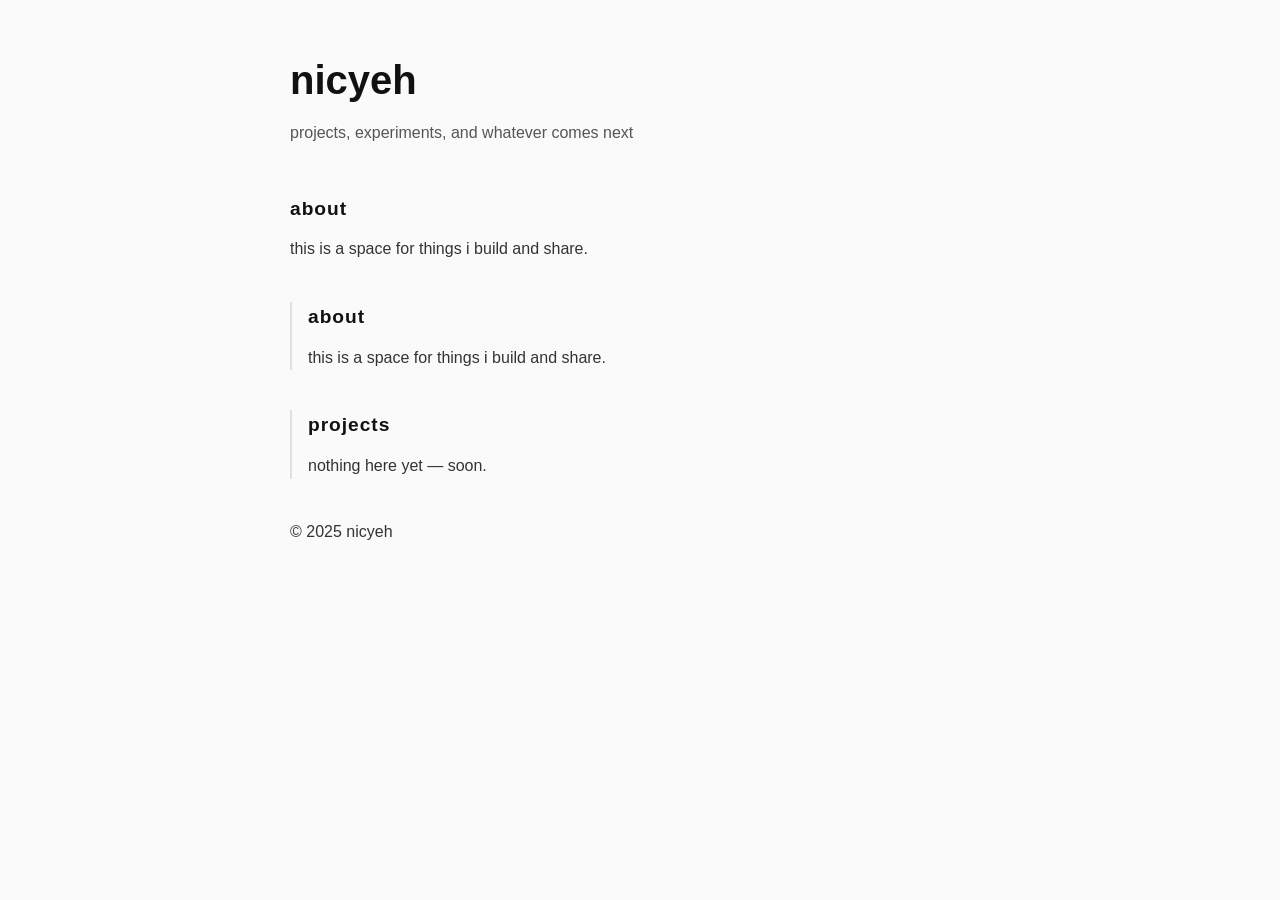
==== index.html @ dfdf0b5d "publish-ready" ====
<!DOCTYPE html>
<html lang="en">
  <head>
    <meta charset="UTF-8" />
    <meta name="viewport" content="width=device-width, initial-scale=1.0" />
    <title>nicyeh</title>
    <link rel="stylesheet" href="style.css" />
  </head>

  <body>
  <header>
  <h1 class="site-title">nicyeh</h1>
  <p class="tagline">projects, experiments, and whatever comes next</p>
</header>

  <main>
    <section>
      <h2>about</h2>
      <p>
        this is a space for things i build and share.
      </p>
    </section>

    <section class="block">
  <h2>about</h2>
  <p>
    this is a space for things i build and share.
  </p>
</section>

<section class="block">
  <h2>projects</h2>
  <p>
    nothing here yet — soon.
  </p>
</section>
  </main>

  <footer>
    <p>© 2025 nicyeh</p>
  </footer>
</body>
---- style.css ----
/* reset some browser defaults */
* {
  margin: 0;
  padding: 0;
  box-sizing: border-box;
}

/* base page styling */
body {
  font-family: -apple-system, BlinkMacSystemFont, "Segoe UI", sans-serif;
  line-height: 1.6;
  color: #111;
  background: #fafafa;
  padding: 3rem;
}

/* layout */
header,
main,
footer {
  max-width: 700px;
  margin: 0 auto;
}

/* spacing */
header {
  margin-bottom: 3rem;
}

section {
  margin-bottom: 2.5rem;
}

h1 {
  font-size: 2.5rem;
  margin-bottom: 0.5rem;
}

h2 {
  font-size: 1.2rem;
  text-transform: lowercase;
  margin-bottom: 0.75rem;
  letter-spacing: 0.05em;
}

p {
  color: #333;
}

a {
  color: inherit;
  text-decoration: underline;
}

a:hover {
  opacity: 0.7;
}

.site-title {
  font-weight: 600;
}

.tagline {
  color: #555;
  font-size: 1rem;
}

.block {
  padding-left: 1rem;
  border-left: 2px solid #e0e0e0;
}
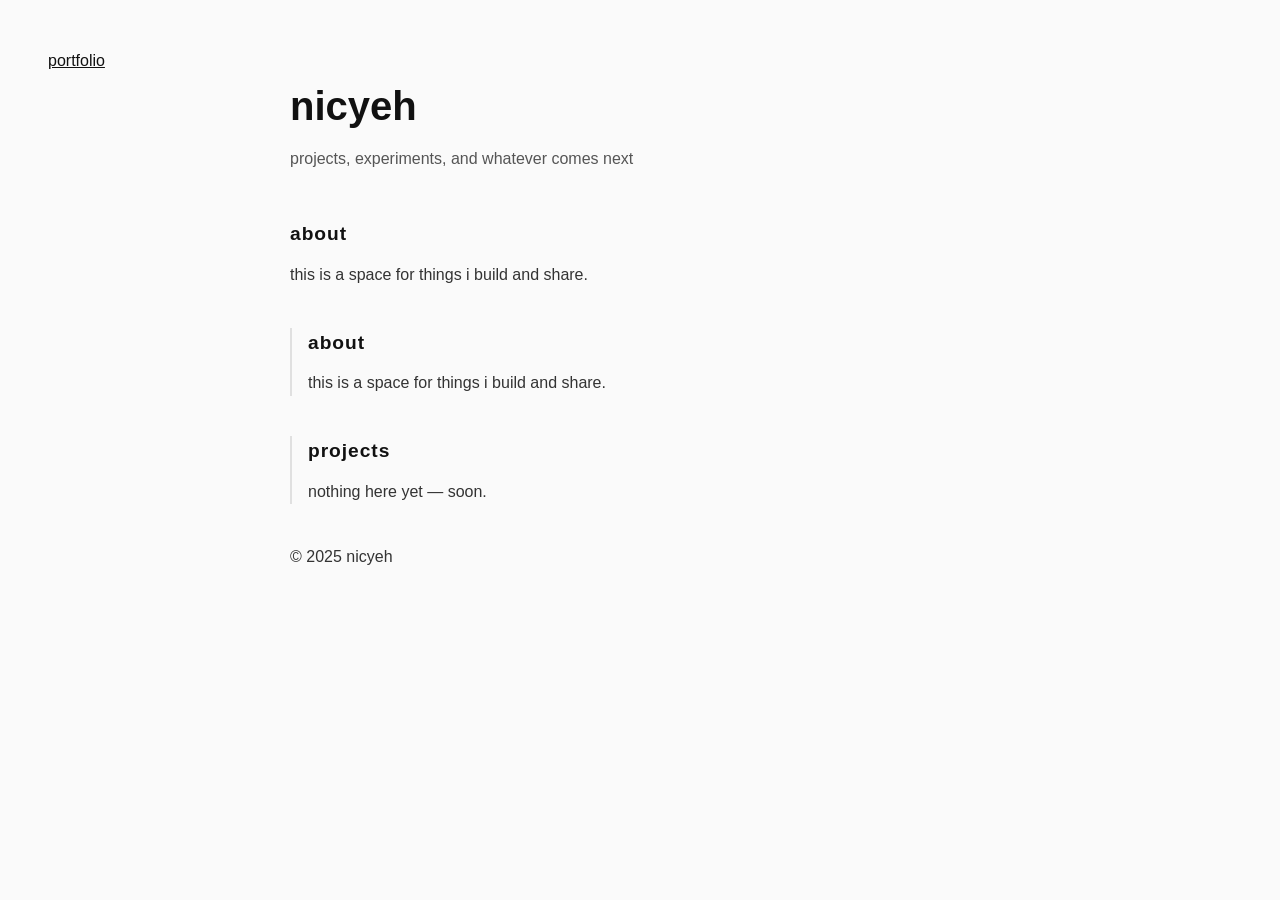
==== commit fa1ec91b: "add portfolio page" ====
--- a/index.html
+++ b/index.html
@@ -6,6 +6,10 @@
     <title>nicyeh</title>
     <link rel="stylesheet" href="style.css" />
   </head>
+
+  <nav>
+  <a href="/portfolio/">portfolio</a>
+</nav>
 
   <body>
   <header>
@@ -39,4 +43,4 @@
   <footer>
     <p>© 2025 nicyeh</p>
   </footer>
-</body>+</body>
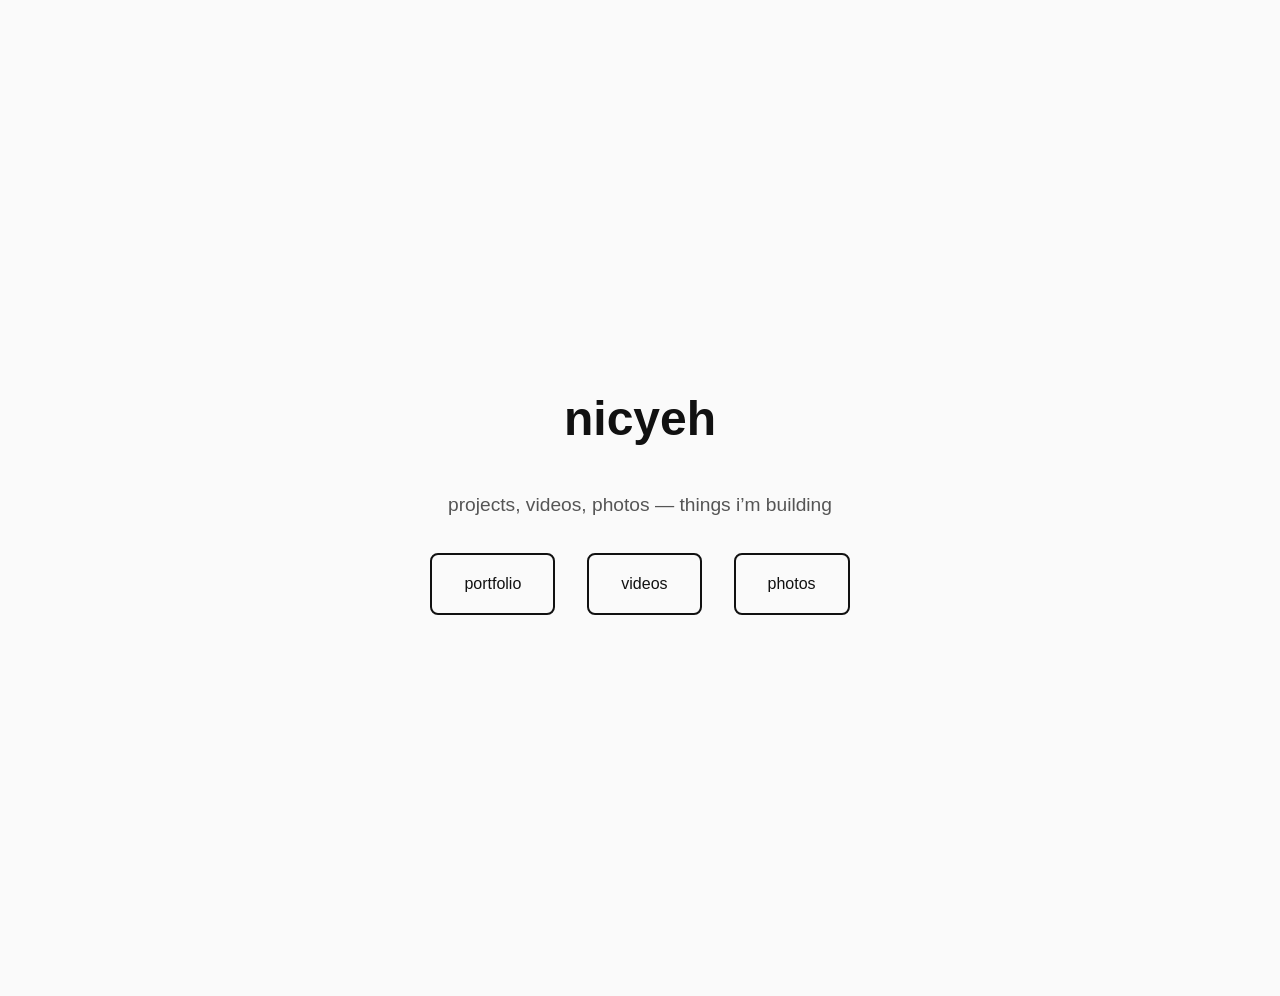
==== commit dd07de31: "landing page + portfolio grid CSS" ====
--- a/index.html
+++ b/index.html
@@ -1,46 +1,21 @@
 <!DOCTYPE html>
 <html lang="en">
-  <head>
-    <meta charset="UTF-8" />
-    <meta name="viewport" content="width=device-width, initial-scale=1.0" />
-    <title>nicyeh</title>
-    <link rel="stylesheet" href="style.css" />
-  </head>
+<head>
+  <meta charset="UTF-8" />
+  <meta name="viewport" content="width=device-width, initial-scale=1.0" />
+  <title>nicyeh</title>
+  <link rel="stylesheet" href="style.css" />
+</head>
+<body>
+  <main class="landing-page">
+    <h1>nicyeh</h1>
+    <p>projects, videos, photos — things i’m building</p>
 
-  <nav>
-  <a href="/portfolio/">portfolio</a>
-</nav>
-
-  <body>
-  <header>
-  <h1 class="site-title">nicyeh</h1>
-  <p class="tagline">projects, experiments, and whatever comes next</p>
-</header>
-
-  <main>
-    <section>
-      <h2>about</h2>
-      <p>
-        this is a space for things i build and share.
-      </p>
-    </section>
-
-    <section class="block">
-  <h2>about</h2>
-  <p>
-    this is a space for things i build and share.
-  </p>
-</section>
-
-<section class="block">
-  <h2>projects</h2>
-  <p>
-    nothing here yet — soon.
-  </p>
-</section>
+    <div class="landing-links">
+      <a class="landing-link" href="/portfolio/">portfolio</a>
+      <a class="landing-link" href="/videos/">videos</a>
+      <a class="landing-link" href="/photos/">photos</a>
+    </div>
   </main>
-
-  <footer>
-    <p>© 2025 nicyeh</p>
-  </footer>
 </body>
+</html>
--- a/style.css
+++ b/style.css
@@ -68,4 +68,111 @@
 .block {
   padding-left: 1rem;
   border-left: 2px solid #e0e0e0;
+}
+
+/* Portfolio grid layout */
+main {
+  display: grid;
+  grid-template-columns: repeat(auto-fit, minmax(280px, 1fr));
+  gap: 2rem;
+}
+
+/* Card styling */
+.project-card {
+  border: 1px solid #e0e0e0;
+  border-radius: 12px;
+  overflow: hidden;
+  background: #fff;
+  display: flex;
+  flex-direction: column;
+  transition: transform 0.2s ease, box-shadow 0.2s ease;
+}
+
+.project-card:hover {
+  transform: translateY(-4px);
+  box-shadow: 0 8px 20px rgba(0,0,0,0.1);
+}
+
+.project-card img {
+  width: 100%;
+  height: auto;
+  object-fit: cover;
+}
+
+.project-card h2 {
+  font-size: 1.2rem;
+  margin: 0.5rem 1rem 0;
+}
+
+.project-card p {
+  font-size: 0.95rem;
+  margin: 0.25rem 1rem 0.5rem;
+  color: #333;
+}
+
+.project-card .skills {
+  font-size: 0.85rem;
+  margin: 0 1rem 0.5rem;
+  color: #555;
+}
+
+.project-card a {
+  text-decoration: none;
+  color: #111;
+  font-weight: 500;
+  margin: 0 1rem 1rem;
+}
+
+.project-card a:hover {
+  opacity: 0.7;
+}
+
+/* Footer spacing */
+footer {
+  margin-top: 4rem;
+  text-align: center;
+  font-size: 0.85rem;
+  color: #777;
+}
+
+/* Landing page styling */
+.landing-page {
+  display: flex;
+  flex-direction: column;
+  justify-content: center;
+  align-items: center;
+  height: 100vh;
+  text-align: center;
+  gap: 2rem;
+}
+
+.landing-page h1 {
+  font-size: 3rem;
+  margin-bottom: 0;
+}
+
+.landing-page p {
+  font-size: 1.2rem;
+  color: #555;
+}
+
+.landing-links {
+  display: flex;
+  gap: 2rem;
+  flex-wrap: wrap;
+}
+
+.landing-link {
+  padding: 1rem 2rem;
+  border: 2px solid #111;
+  border-radius: 8px;
+  text-decoration: none;
+  font-weight: 500;
+  color: #111;
+  transition: background 0.2s ease, color 0.2s ease;
+}
+
+.landing-link:hover {
+  background: #111;
+  color: #fff;
 }
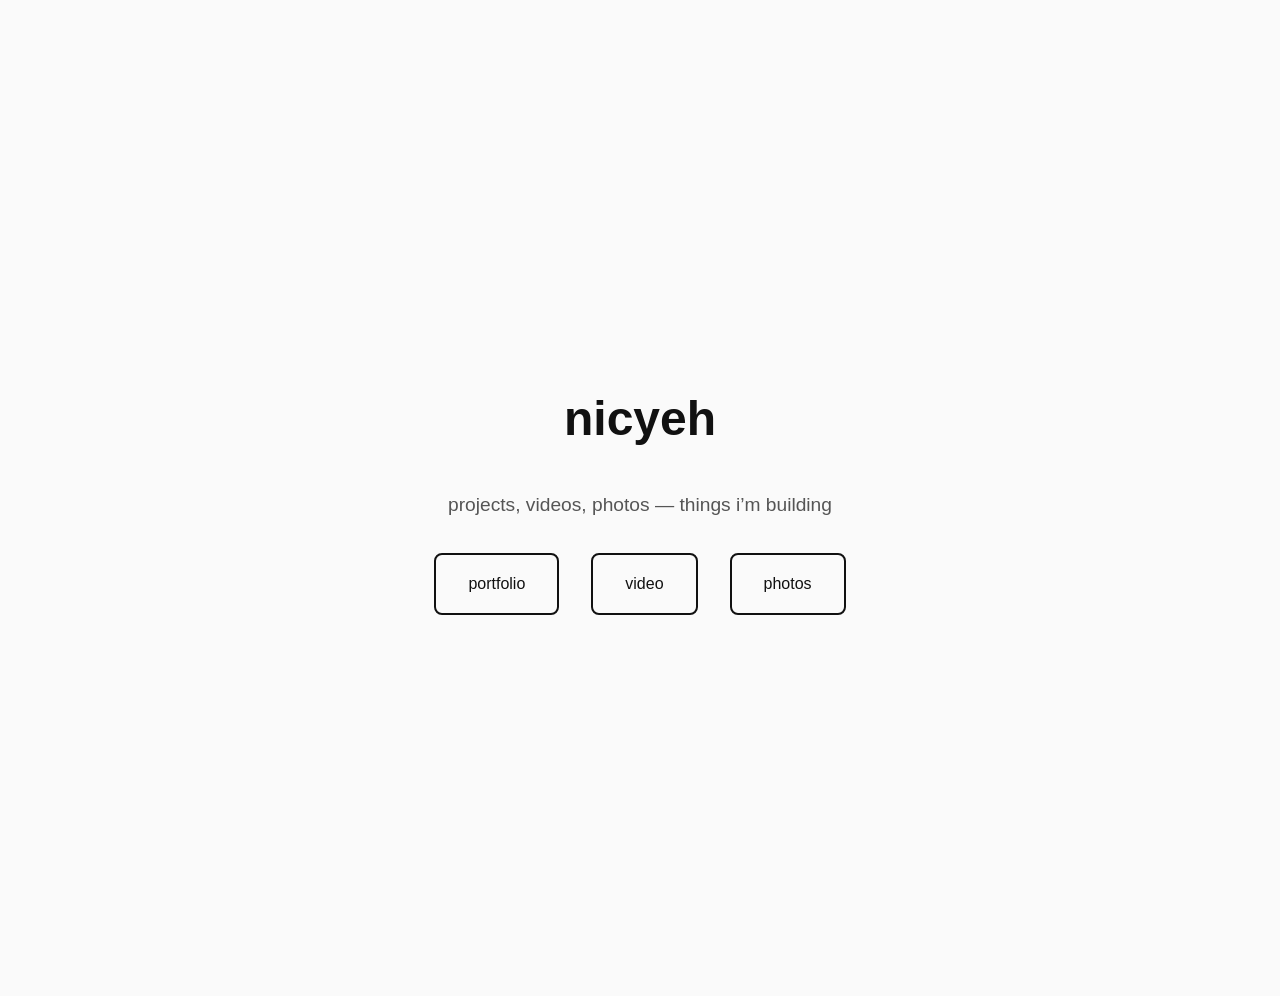
==== commit 47731f82: "fix video link" ====
--- a/index.html
+++ b/index.html
@@ -13,7 +13,7 @@
 
     <div class="landing-links">
       <a class="landing-link" href="/portfolio/">portfolio</a>
-      <a class="landing-link" href="/videos/">videos</a>
+      <a class="landing-link" href="/video/">video</a>
       <a class="landing-link" href="/photos/">photos</a>
     </div>
   </main>
--- a/style.css
+++ b/style.css
@@ -175,4 +175,20 @@
 .landing-link:hover {
   background: #111;
   color: #fff;
-}+}
+
+.portfolio-header {
+  text-align: center;
+  margin-bottom: 2rem;
+}
+
+.portfolio-header h1 {
+  font-size: 2.5rem;
+  margin-bottom: 0.5rem;
+}
+
+.portfolio-header p {
+  font-size: 1.1rem;
+  color: #555;
+  margin-bottom: 1rem;
+}
